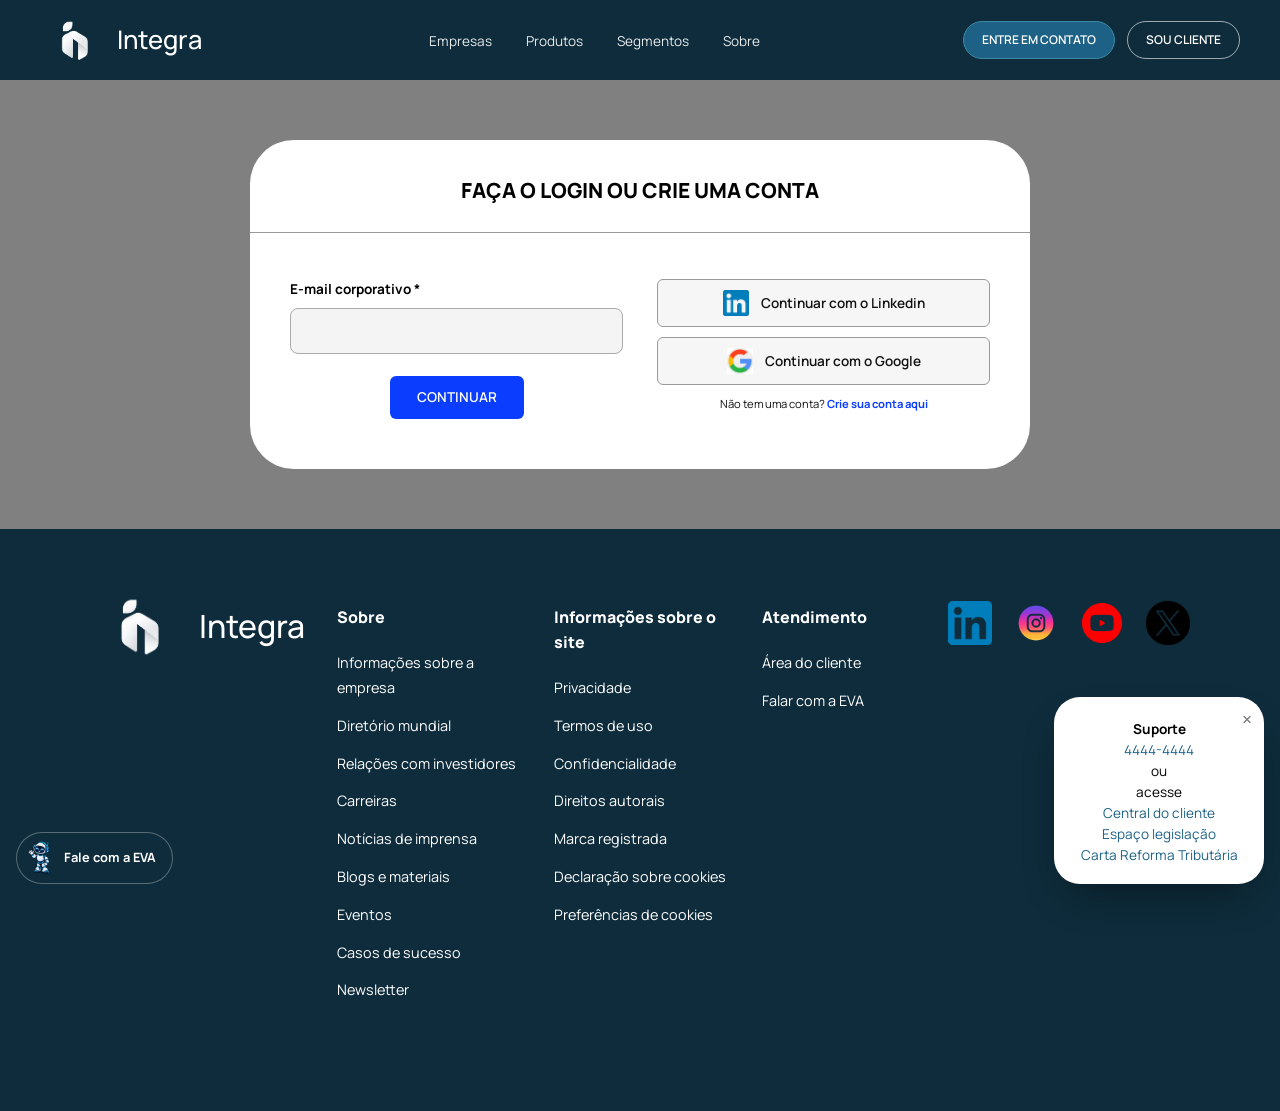
==== demo/target/classes/static/index.html @ f0b94332 "up project" ====
<!DOCTYPE html>
<html lang="pt-BR">
    <head>
        <meta charset="UTF-8">
        <meta name="viewport" content="width=device-width, initial-scale=1, viewport-fit=cover">
        <title>Integra</title>
        <link rel="preconnect" href="https://fonts.googleapis.com">
        <link rel="preconnect" href="https://fonts.gstatic.com" crossorigin>
        <link href="https://fonts.googleapis.com/css2?family=Manrope:wght@400;500;600;700;800&display=swap" rel="stylesheet">
        <link rel="stylesheet" href="style.css">
    </head>

    <body>
        <header class="hd">
            <div class="w">
                <a class="logo" href="#home" aria-label="Integra - início">
                    <img src="img/logbranco.png" alt="">
                    <span>Integra</span>
                </a>

                <button class="mt" id="mt" aria-label="Abrir menu" aria-expanded="false">
                    <i></i>
                    <i></i>
                    <i></i>
                </button>

                <nav class="nav" id="nav">
                    <ul>
                        <li>
                            <a href="#home">Empresas</a>
                        </li>
                        <li>
                            <a href="#home">Produtos</a>
                        </li>
                        <li>
                            <a href="#areas">Segmentos</a>
                        </li>
                        <li>
                            <a href="#empresa">Sobre</a>
                        </li>
                    </ul>

                    <div class="act">
                        <a class="btn b1" href="#cadastro">ENTRE EM CONTATO</a>
                        <a class="btn b2" href="#login">SOU CLIENTE</a>
                    </div>
                </nav>
            </div>
        </header>

        <main>
            <div id="top">
                <div style="height:64px"></div>

                <div class="hero">
                    <div class="w">
                        <div>
                            <h1>Informações sobre a empresa</h1>
                            <p>A Integra é uma empresa focada em inovação, tecnologia e desenvolvimento de soluções para seus clientes. Com uma equipe dedicada e preparada, buscamos criar projetos eficientes, modernos e que contribuam para transformar ideias em resultados. Nosso objetivo é conectar pessoas, tecnologia e conhecimento para construir soluções que façam a diferença.</p>
                        </div>

                        <img src="img/log..png" alt="Fachada do prédio da Integra">
                    </div>
                </div>
            </div>

            <!-- HOME -->
            <section class="view" id="v-home">

                <!-- NOSSA HISTÓRIA (logo após as informações sobre a empresa) -->
                <div class="story sec">
                    <div class="w" style="width:min(900px,100% - 40px)">
                        <h2 class="s">Nossa história</h2>

                        <div class="g">
                            <article>
                                <img src="img/moca.png" alt="Profissional sorrindo usando um tablet">
                                <h3>O que é a Integra?</h3>
                                <p>Descubra o que significa “INTEGRA”, o que fazemos e como ajudamos a criar um mundo melhor e a melhorar a qualidade de vida das pessoas.</p>
                            </article>

                            <article>
                                <img src="img/homens.png" alt="Reunião de executivos em torno de uma mesa">
                                <h3>História da INTEGRA</h3>
                                <p>Fundada em 2010, a Integra nasceu com o propósito de unir tecnologia, inovação e pessoas para desenvolver soluções eficientes. Ao longo dos anos, a empresa cresceu e ampliou sua atuação, acompanhando as transformações do mercado.</p>
                            </article>
                        </div>
                    </div>
                </div>

                <div class="w sec" style="padding-bottom:30px">
                    <h2 class="s" style="font-size:1.1rem">
                        Empresas que confiam na
                        <span style="color:var(--teal);font-weight:800">INTEGRA</span>
                    </h2>

                    <div class="trust">
                        <div class="tx">
                            <p>Empresas de diferentes segmentos encontram na Integra uma solução completa para tornar sua gestão mais simples, eficiente e conectada.</p>
                            <p>Nossa plataforma reúne informações, processos e operações em um único ambiente, permitindo que as equipes tenham mais controle sobre o negócio e tomem decisões com mais segurança e agilidade.</p>
                            <p>Da gestão financeira ao controle de estoque, das vendas aos processos administrativos, a Integra foi desenvolvida para acompanhar as necessidades de cada empresa e se adaptar à sua rotina.</p>
                            <p>Mais do que oferecer tecnologia, buscamos construir relações de confiança e entregar soluções que contribuam para a organização, produtividade e crescimento sustentável de nossos clientes.</p>
                        </div>

                        <div class="logos">
                            <img src="img/mrv.png" alt="MRV">
                            <img src="img/marimex.png" alt="Marimex">
                            <img src="img/rihappy.png" alt="Ri Happy">
                            <img src="img/votorantim.png" alt="Votorantim">
                            <img src="img/lorenzetti.png" alt="Lorenzetti">
                        </div>
                    </div>
                </div>

                <div class="dark">
                    <div class="w">
                        <h2>Vale a pena você conhecer também</h2>

                        <div class="cards">
                            <div class="cd">
                                <img src="img/trabalhe.png" alt="Reunião de executivos">
                                <h3>Trabalhe conosco</h3>
                                <p>Aqui você vai aprender, desenvolver, inovar e fazer parte da construção. Faça parte da Integra!</p>
                                <a class="btn b4" href="#empresa">Saiba mais</a>
                            </div>

                            <div class="cd">
                                <img src="img/encontre.png" alt="Fachada da Integra">
                                <h3>Encontre a Integra</h3>
                                <p>Encontre a unidade Integra mais próxima de você.</p>
                                <a class="btn b4" href="#empresa">Saiba mais</a>
                            </div>

                            <div class="cd">
                                <img src="img/grandes.png" alt="Profissional usando tablet">
                                <h3>Grandes empresas</h3>
                                <p>Conheça nosso atendimento exclusivo para grandes empresas.</p>
                                <a class="btn b4" href="#cadastro">Saiba mais</a>
                            </div>
                        </div>
                    </div>
                </div>

                <div class="strip">
                    Inovamos e ajudamos a crescer
                </div>

                <div class="w f3" style="padding-bottom:60px">
                    <div>
                        <img class="ic" src="img/desenvolva.png" alt="Prédio comercial">
                        <h3>Desenvolve</h3>
                        <p>Transformamos o potencial da sua empresa em resultados concretos, construindo caminhos sólidos para o futuro do seu negócio.</p>
                    </div>

                    <div>
                        <img class="ic" src="img/otimize.png" alt="Dinheiro e moedas">
                        <h3>Otimize sua empresa</h3>
                        <p>Aprimoramos sua gestão financeira e operacional para que cada recurso trabalhe a favor da sua rentabilidade.</p>
                    </div>

                    <div>
                        <img class="ic" src="img/tecnologia.png" alt="Chip de inteligência artificial">
                        <h3>Tecnologia avançada</h3>
                        <p>Aproveite o poder da inteligência artificial e de ferramentas modernas para automatizar rotinas e tomar decisões baseadas em dados.</p>
                    </div>
                </div>

                <div class="cta">
                    <div class="w">
                        <h2 style="color:#000">Venha crescer com a Integra</h2>

                        <div class="pill">
                            <img src="img/estrela.png" alt="Pódio com estrela">
                            Aqui elevamos e otimizamos seu negócio
                        </div>

                        <div class="pill">
                            <img src="img/calendário.png" alt="Calendário com check">
                            Entregamos resultados em conjunto com sua empresa
                        </div>
                    </div>
                </div>

                <div class="w" id="areas" style="padding-top:56px;width:min(1100px,100%)">
                    <h2 class="bar d" style="margin-bottom:0">Áreas de atuação</h2>
                    <ul class="areas" id="ar"></ul>
                </div>

                <div class="w eva" style="width:min(1100px,100%)">
                    <h2 class="bar t l">Olá me chamo <b style="color:#fff">EVA</b> sua IA</h2>

                    <div class="box l">
                        <p>Estou aqui para impulsionar o crescimento do seu negócio. Unindo tecnologia de ponta e inteligência de dados, ajudo sua empresa a otimizar ganhos, simplificar processos e alcançar um novo patamar de desenvolvimento.</p>
                    </div>

                    <h2 class="bar t r">Desenvolvimento estratégico</h2>

                    <div class="box r">
                        <p>A EVA analisa o cenário atual da sua empresa e identifica rotas de expansão contínua, mapeando oportunidades de mercado e guiando tomadas de decisão para escalar sua operação com segurança.</p>
                    </div>

                    <h2 class="bar t l">Otimização e ganhos</h2>

                    <div class="box l">
                        <p>Com modelos preditivos e análise financeira, a IA detecta gargalos operacionais, reduz desperdícios de recursos e maximiza a margem de lucro em cada setor do seu negócio.</p>
                    </div>

                    <h2 class="bar t r">Tecnologia &amp; Inteligência de dados</h2>

                    <div class="box r">
                        <p>Esqueça relatórios complexos e manuais. A EVA processa grandes volumes de dados em tempo real, entregando diagnósticos claros, automações inteligentes e insights acionáveis para sua equipe.</p>
                    </div>
                </div>
            </section>

            <!-- EMPRESA -->
            <section class="view" id="v-empresa">
                <div class="about">
                    <div class="w">
                        <h2>Informações sobre a empresa Integra</h2>
                        <p>A Integra é uma empresa focada em inovação, tecnologia e desenvolvimento de soluções para seus clientes. Com uma equipe dedicada e preparada, buscamos criar projetos eficientes, modernos e que contribuam para transformar ideias em resultados. Nosso objetivo é conectar pessoas, tecnologia e conhecimento para construir soluções que façam a diferença.</p>

                        <div class="tl" role="tablist">
                            <button class="tb" role="tab" aria-selected="true" data-t="0">Resumo</button>
                            <button class="tb" role="tab" aria-selected="false" data-t="1">Localidades mundiais</button>
                            <button class="tb" role="tab" aria-selected="false" data-t="2">Perguntas frequentes</button>
                            <button class="tb" role="tab" aria-selected="false" data-t="3">Relatório integrado</button>
                        </div>

                        <div class="tp on" role="tabpanel">
                            <p>Fundada em 2010, a Integra atua com foco em tecnologia, inovação e pessoas, oferecendo soluções modernas para empresas de diversos segmentos.</p>
                        </div>

                        <div class="tp" role="tabpanel">
                            <p>Estamos presentes em diferentes regiões, com escritórios e parceiros que aproximam nossas soluções de cada cliente.</p>
                        </div>

                        <div class="tp" role="tabpanel">
                            <details>
                                <summary>Como posso entrar em contato?</summary>
                                <p>Use o botão “Entre em contato” no topo da página.</p>
                            </details>

                            <details>
                                <summary>Quais segmentos a Integra atende?</summary>
                                <p>Atendemos diversos segmentos de mercado com soluções personalizadas.</p>
                            </details>

                            <details>
                                <summary>Onde encontro o relatório integrado?</summary>
                                <p>Na aba “Relatório integrado” desta página.</p>
                            </details>
                        </div>

                        <div class="tp" role="tabpanel">
                            <p style="margin-bottom:14px">Acesse nosso relatório integrado com os principais resultados financeiros, sociais e ambientais do ano.</p>
                            <a href="#empresa" class="btn b1">Baixar relatório</a>
                        </div>
                    </div>
                </div>

                <div class="story sec">
                    <div class="w" style="width:min(900px,100% - 40px)">
                        <h2 class="s">Nossa história</h2>

                        <div class="g">
                            <article>
                                <img src="img/moca.png" alt="Profissional sorrindo usando um tablet">
                                <h3>O que é a Integra?</h3>
                                <p>Descubra o que significa “INTEGRA”, o que fazemos e como ajudamos a criar um mundo melhor e a melhorar a qualidade de vida das pessoas.</p>
                            </article>

                            <article>
                                <img src="img/homens.png" alt="Reunião de executivos em torno de uma mesa">
                                <h3>História da INTEGRA</h3>
                                <p>Fundada em 2010, a Integra nasceu com o propósito de unir tecnologia, inovação e pessoas para desenvolver soluções eficientes. Ao longo dos anos, a empresa cresceu e ampliou sua atuação, acompanhando as transformações do mercado.</p>
                            </article>
                        </div>
                    </div>
                </div>
            </section>

            <!-- LOGIN -->
            <section class="view" id="v-login">
                <div class="modal">
                    <div class="lc">
                        <h1>Faça o login ou crie uma conta</h1>

                        <div class="lb">
                            <form id="lf">
                                <label for="em">E-mail corporativo *</label>
                                <input id="em" type="email" required autocomplete="email">

                                <div style="text-align:center;margin-top:22px">
                                    <button class="btn b3" type="submit">CONTINUAR</button>
                                </div>
                            </form>

                            <div>
                                <button class="so" type="button">
                                    <img src="img/linkedin.png" alt="">
                                    Continuar com o Linkedin
                                </button>

                                <button class="so" type="button">
                                    <img src="img/google.png" alt="">
                                    Continuar com o Google
                                </button>

                                <p class="sm">Não tem uma conta? <a href="#cadastro">Crie sua conta aqui</a></p>
                            </div>
                        </div>
                    </div>
                </div>
            </section>

            <!-- CADASTRO -->
            <section class="view" id="v-cadastro">
                <div class="modal">
                    <div class="lc" style="border-radius:12px;width:min(780px,100% - 32px)">
                        <div class="steps">
                            <span><i>1</i>Registrar-se</span>
                            <span><i>2</i>Verifique seu e-mail</span>
                            <span><i>3</i>Acesse os recursos</span>
                        </div>

                        <form class="fm" id="cf">
                            <h2>Um novo membro da Integra</h2>

                            <input placeholder="Nome *" required aria-label="Nome">
                            <input placeholder="Sobrenome" aria-label="Sobrenome">

                            <select aria-label="País/Região">
                                <option>País/Região</option>
                                <option>Brasil</option>
                                <option>Outro</option>
                            </select>

                            <input type="tel" placeholder="Telefone" aria-label="Telefone">
                            <input type="email" placeholder="E-mail corporativo *" required aria-label="E-mail corporativo">
                            <input placeholder="Empresa" aria-label="Empresa">

                            <select required aria-label="Departamento">
                                <option value="">Departamento *</option>
                                <option>Financeiro</option>
                                <option>Operações</option>
                                <option>TI</option>
                                <option>Comercial</option>
                            </select>

                            <select aria-label="Relacionamento com a Integra">
                                <option>Relacionamento com a Integra</option>
                                <option>Cliente</option>
                                <option>Parceiro</option>
                                <option>Outro</option>
                            </select>

                            <p class="full">A INTEGRA usará os dados fornecidos de acordo com a <a href="#cadastro" style="color:var(--blue)">DECLARAÇÃO DE PRIVACIDADE</a></p>

                            <label class="ck full">
                                <input type="checkbox">
                                Ao selecionar esta caixa, concordo que minhas informações poderão ser usadas pela INTEGRA para novidades sobre produtos e serviços.
                            </label>

                            <label class="ck full">
                                <input type="checkbox" required>
                                Li e concordo com os termos da Integra.
                            </label>

                            <p class="full">Este site é protegido pelo reCAPTCHA e pela Política de Privacidade e Termos de Serviço do Google.</p>

                            <div class="full">
                                <button class="btn b3" type="submit" style="border-radius:3px">ENVIAR</button>
                                <a class="btn" href="#login" style="border:1px solid var(--blue);color:var(--blue);border-radius:3px;font-size:.85rem">VOLTAR</a>
                            </div>

                            <p class="full" id="cm" role="status"></p>
                        </form>
                    </div>
                </div>
            </section>

            <!-- EVA CHAT -->
            <section class="view" id="v-eva">
                <div class="eh">
                    <div class="w">
                        <a class="logo" href="#home">
                            <img src="img/logbranco.png" alt="">
                            <span>Integra</span>
                        </a>
                    </div>
                </div>

                <div class="w chat">
                    <div class="msgs" id="ms" aria-live="polite">
                        <div class="m">
                            <img src="img/eva.png" alt="EVA">
                            <span>Olá, eu sou a EVA. Posso ajudar com gestão financeira, estoque, vendas ou processos. Sobre o que você quer falar?</span>
                        </div>
                    </div>

                    <form class="cf" id="chf">
                        <input id="ci" placeholder="Digite aqui ..." aria-label="Mensagem para a EVA" autocomplete="off">
                        <button aria-label="Enviar">✓</button>
                    </form>
                </div>
            </section>
        </main>

        <footer class="ft" id="ft">
            <div class="w">
                <a class="logo" href="#home" aria-label="Integra - início">
                    <img src="img/logbranco.png" alt="">
                    <span>Integra</span>
                </a>

                <div>
                    <h4>Sobre</h4>
                    <ul>
                        <li><a href="#empresa">Informações sobre a empresa</a></li>
                        <li><a href="#empresa">Diretório mundial</a></li>
                        <li><a href="#empresa">Relações com investidores</a></li>
                        <li><a href="#empresa">Carreiras</a></li>
                        <li><a href="#empresa">Notícias de imprensa</a></li>
                        <li><a href="#empresa">Blogs e materiais</a></li>
                        <li><a href="#empresa">Eventos</a></li>
                        <li><a href="#empresa">Casos de sucesso</a></li>
                        <li><a href="#empresa">Newsletter</a></li>
                    </ul>
                </div>

                <div>
                    <h4>Informações sobre o site</h4>
                    <ul>
                        <li><a href="#home">Privacidade</a></li>
                        <li><a href="#home">Termos de uso</a></li>
                        <li><a href="#home">Confidencialidade</a></li>
                        <li><a href="#home">Direitos autorais</a></li>
                        <li><a href="#home">Marca registrada</a></li>
                        <li><a href="#home">Declaração sobre cookies</a></li>
                        <li><a href="#home">Preferências de cookies</a></li>
                    </ul>
                </div>

                <div>
                    <h4>Atendimento</h4>
                    <ul>
                        <li><a href="#login">Área do cliente</a></li>
                        <li><a href="#eva">Falar com a EVA</a></li>
                    </ul>
                </div>

                <div class="so2">
                    <a href="#home" aria-label="LinkedIn">
                        <img src="img/linkedin.png" alt="">
                    </a>
                    <a href="#home" aria-label="Instagram">
                        <img src="img/instagram.png" alt="">
                    </a>
                    <a href="#home" aria-label="YouTube">
                        <img src="img/youtube.png" alt="">
                    </a>
                    <a href="#home" aria-label="X">
                        <img src="img/x.png" alt="">
                    </a>
                </div>
            </div>
        </footer>

        <aside class="av" id="av" aria-label="Suporte">
            <button id="avx" aria-label="Fechar aviso">&times;</button>
            <strong>Suporte</strong>
            <a href="tel:44444444">4444-4444</a>
            <span>ou</span>
            <span>acesse</span>
            <a href="#home">Central do cliente</a>
            <a href="#home">Espaço legislação</a>
            <a href="#home">Carta Reforma Tributária</a>
        </aside>

        <a class="fab" id="fab" href="#eva">
            <img src="img/eva.png" alt="">
            Fale com a EVA
        </a>

        <script src="script.js"></script>
    </body>
</html>
---- demo/target/classes/static/style.css ----
:root{--navy:#0e2c3b;--teal:#1d6286;--cyan:#1ea7fd;--blue:#0b3dff;--ink:#0e2c3b;--mut:#3a4f5b;--line:#d9dee2;--bg:#fff;--card:#f6f8fa;color-scheme:light}
@media(prefers-color-scheme:light){:root:not([data-theme=light]){--bg:#0a1b24;--ink:#e8f0f4;--mut:#a9bcc6;--line:#27404e;--card:#10293a}}
*{box-sizing:border-box;margin:0;padding:0}html{scroll-behavior:smooth;scroll-padding-top:env(safe-area-inset-top,0px)}
body{font-family:Manrope,system-ui,sans-serif;background:var(--bg);color:var(--ink);line-height:1.55;padding-top:env(safe-area-inset-top,0px);padding-bottom:env(safe-area-inset-bottom,0px)}
a{color:inherit;text-decoration:none}ul{list-style:none}button{font:inherit;cursor:pointer}
:focus-visible{outline:3px solid var(--cyan);outline-offset:2px}
.w{width:min(1100px,100% - 40px);margin-inline:auto}
.hd{background:var(--navy);color:#fff;position:sticky;top:0;z-index:50}
.hd .w{display:flex;align-items:center;gap:24px;min-height:80px;width:min(1200px,100% - 40px)}
.logo{display:flex;align-items:center;gap:8px;font-size:1.6rem;font-weight:500;color:#fff}.logo img{height:46px}
.nav{display:flex;flex:1;align-items:center;justify-content:space-between}
.nav ul{display:flex;gap:34px;margin:0 auto}.nav ul a{font-size:.85rem;opacity:.9}.nav ul a:hover{text-decoration:underline;text-underline-offset:6px}
.act{display:flex;gap:12px;align-items:center}
.btn{display:inline-flex;align-items:center;gap:6px;border:1px solid transparent;border-radius:999px;padding:9px 18px;font-size:.75rem;font-weight:600;transition:background .2s,transform .15s}
.btn:hover{transform:translateY(-1px)}.b1{background:var(--teal);color:#fff;border-color:#3b8aa6}.b2{background:none;color:#fff;border-color:rgba(255,255,255,.6)}.b2:hover{background:rgba(255,255,255,.1)}
.b3{background:var(--blue);color:#fff;border-radius:6px;padding:10px 26px;font-size:.85rem}.b4{background:#fff;color:var(--navy);padding:10px 30px;font-size:.8rem}
.mt{display:none;margin-left:auto;background:none;border:0;width:40px;height:40px;flex-direction:column;justify-content:center;gap:6px}.mt i{display:block;height:2px;background:#fff}
.view{display:none}.view.on{display:block}
.bar{display:block;width:fit-content;max-width:100%;padding:10px 28px;font-weight:700;font-size:clamp(1.1rem,2.2vw,1.6rem);color:#fff}
.bar.d{background:var(--navy);border-radius:0 16px 16px 0}.bar.t{background:var(--teal);text-transform:uppercase}.bar.l{border-radius:0 16px 16px 0}.bar.r{border-radius:16px 0 0 16px;margin-left:auto}.bar b{color:#fff;font-weight:800}
.box{width:min(62%,640px);margin:26px 0 64px;padding:34px 30px;background:var(--navy);color:#fff;font-weight:600}
.box.l{border-radius:0 28px 28px 0}.box.r{border-radius:28px 0 0 28px;margin-left:auto;text-align:right}
.sec{padding:64px 0}.sec h2.s{font-size:1.3rem;font-weight:700;margin-bottom:22px}
.trust{display:grid;grid-template-columns:minmax(260px,.85fr) 1.15fr;gap:32px;align-items:start}
.logos{background:#fff;display:grid;grid-template-columns:1fr 1fr;gap:30px 40px;align-items:center;justify-items:center;padding:24px 24px 64px}
.logos img{display:block;width:100%;max-width:210px;height:auto}.logos img:nth-child(even){transform:translateY(46px)}
.trust .tx{background:var(--navy);color:#fff;border-radius:32px;padding:32px 28px;font-size:.78rem;font-weight:600;display:grid;gap:14px}
.dark{background:var(--navy);color:#fff;padding:64px 0}.dark h2{text-align:center;font-size:1.1rem;font-weight:600;text-transform:uppercase;margin-bottom:36px}
.cards{display:grid;grid-template-columns:repeat(3,1fr);gap:28px}
.cd{border:1px solid rgba(255,255,255,.6);border-radius:6px;overflow:hidden;text-align:center;padding-bottom:22px}.cd img{width:100%;aspect-ratio:16/9;object-fit:cover;display:block}
.cd h3{margin:16px 0 8px;font-size:1rem;font-weight:600}.cd p{font-size:.75rem;padding:0 22px;margin-bottom:16px;min-height:3.2em}
.strip{background:var(--teal);color:#fff;text-align:center;border-radius:6px;padding:12px;font-size:clamp(1.4rem,3vw,2rem);font-weight:700;width:min(1000px,100% - 40px);margin:64px auto 40px}
.f3{display:grid;grid-template-columns:repeat(3,1fr);gap:28px;text-align:center}.f3 h3{font-size:1.3rem;font-weight:800;text-transform:uppercase;margin:12px 0 10px}.f3 p{font-size:.8rem;color:var(--mut);max-width:240px;margin:auto}
.ic{display:block;width:auto;height:150px;max-width:100%;object-fit:contain;margin:auto}
.cta{background:var(--teal);color:#fff;padding:48px 0}.cta h2{text-align:center;font-size:1.5rem;font-weight:800;text-transform:uppercase;margin-bottom:36px}
.pill{background:#fff;color:var(--navy);border-radius:28px 0 0 28px;display:flex;align-items:center;gap:30px;padding:20px 30px;font-weight:800;font-size:.9rem;text-transform:uppercase;margin:0 0 20px 24px}
.pill img{height:76px;width:auto;max-width:90px;object-fit:contain;flex:none}
.areas{display:grid;grid-template-columns:repeat(6,1fr);gap:24px 16px;padding:40px 24px 0;list-style:none}
.areas li{grid-column:span 2}.areas li.dn{margin-top:36px}.areas li.a{grid-column:2/span 2}.areas li.b{grid-column:4/span 2}
.ar{display:flex;flex-direction:column;align-items:center;gap:8px;width:100%;background:none;border:3px solid transparent;padding:10px;color:var(--ink);font-size:.8rem;font-weight:600}
.ar:hover{border-color:rgba(30,167,253,.4)}.ar[aria-pressed=true]{border-color:var(--cyan)}.ar img{display:block;width:100%;max-width:150px;height:auto}
.eva{padding:40px 0 80px}
.hero{background:var(--navy);color:#fff;margin-top:0}.hero .w{width:min(900px,100% - 40px);display:flex;align-items:center;justify-content:space-between;gap:40px;padding:36px 0}
.hero h1{font-size:1.4rem;margin-bottom:12px}.hero p{max-width:330px;font-size:.85rem;opacity:.92}
.hero img{width:200px;height:200px;border-radius:50%;object-fit:cover;flex:none}
.about{padding:70px 0 20px}.about h2{font-size:1.3rem;margin-bottom:16px}.about>.w>p{max-width:600px;font-size:.9rem;color:var(--mut);margin-bottom:36px}
.tl{display:flex;gap:32px;border-bottom:1px solid var(--line);overflow-x:auto}.tb{background:none;border:0;border-bottom:3px solid transparent;margin-bottom:-1px;padding:0 0 12px;font-weight:700;font-size:.9rem;color:var(--ink);opacity:.75;white-space:nowrap}
.tb[aria-selected=true]{border-color:var(--teal);opacity:1}
.tp{display:none;padding:28px 0 4px;max-width:640px;color:var(--mut);font-size:.9rem}.tp.on{display:block}
.tp details{border-bottom:1px solid var(--line);padding:12px 0}.tp summary{cursor:pointer;font-weight:600;color:var(--ink)}.tp details p{margin-top:8px}
.story .g{display:grid;grid-template-columns:1fr 1fr;gap:60px;margin-top:28px}.story img{width:100%;aspect-ratio:142/87;object-fit:cover;border-radius:6px;margin-bottom:16px;display:block}
.story h3{font-size:.95rem;margin-bottom:8px}.story p{font-size:.8rem;color:var(--mut);max-width:340px}
.modal{display:grid;place-items:center;padding:60px 0;background:#808080}
.lc{background:#fff;color:#000;border-radius:44px;width:min(780px,100% - 32px);overflow:hidden}
.lc h1{text-align:center;padding:34px 20px 26px;border-bottom:1px solid #999;font-size:1.3rem;font-weight:800;text-transform:uppercase}
.lb{display:grid;grid-template-columns:1fr 1fr;gap:34px;padding:46px 40px 50px;align-items:start}
label{font-weight:700;font-size:.85rem;display:block;margin-bottom:8px}
input,select{width:100%;height:46px;border:1px solid #aaa;border-radius:8px;padding:0 14px;font:inherit;font-size:.9rem;background:#f4f4f4;color:#111}
.so{display:flex;align-items:center;gap:12px;width:100%;border:1px solid #999;border-radius:6px;background:#f6f6f6;padding:10px 14px;font-weight:600;font-size:.85rem;margin-bottom:10px;color:#111;justify-content:center}
.so b{display:grid;place-items:center;width:28px;height:28px;border-radius:4px;color:#fff;background:#0a66c2;font-size:.8rem}
.so img{width:26px;height:26px;flex:none}
.sm{font-size:.7rem;text-align:center;color:#111}.sm a{color:var(--blue);font-weight:700}
.steps{display:flex;justify-content:space-around;padding:22px 20px;border-bottom:1px solid #999;font-weight:800;font-size:.8rem;text-transform:uppercase;flex-wrap:wrap;gap:10px;color:#111}
.steps i{display:inline-grid;place-items:center;width:30px;height:30px;border-radius:50%;background:#d9d9d9;font-style:normal;margin-right:12px}
.fm{padding:30px 40px 40px;display:grid;grid-template-columns:1fr 1fr;gap:24px 30px;color:#111}.fm h2{grid-column:1/-1;font-size:.9rem;text-transform:uppercase}.fm .full{grid-column:1/-1;font-size:.75rem;font-weight:600}
.ck{display:flex;gap:14px;align-items:flex-start}.ck input{width:30px;height:30px;flex:none}
.eh{background:var(--navy)}.eh .w{min-height:70px;display:flex;align-items:center}
.chat{min-height:calc(100vh - 150px);display:flex;flex-direction:column;padding:28px 0 20px}
.msgs{flex:1;display:flex;flex-direction:column;gap:14px;padding-bottom:24px}.m{display:flex;gap:12px;align-items:flex-start;max-width:640px}.m img{height:62px;flex:none}
.m span{background:var(--card);border:1px solid var(--line);border-radius:16px;padding:12px 16px;font-size:.9rem}.m.u{align-self:flex-end}.m.u span{background:var(--teal);color:#fff;border:0}
.cf{display:flex;gap:10px;background:#d9d9d9;border-radius:999px;padding:4px 4px 4px 22px;width:min(640px,100%);margin:auto}.cf input{background:none;border:0;height:40px;color:#111}.cf button{width:40px;height:40px;border-radius:50%;border:0;background:var(--blue);color:#fff;font-size:1.1rem;flex:none}
.ft{background:var(--navy);color:#fff;padding:76px 0 96px}.ft .w{display:grid;grid-template-columns:.9fr 1.2fr 1.15fr 1fr auto;gap:32px;align-items:start;width:min(1100px,100% - 40px)}
.ft .logo{font-size:2rem;gap:10px;margin-top:-12px}.ft .logo img{height:66px}
.ft h4{font-size:1rem;font-weight:800;margin-bottom:20px}.ft li{margin-bottom:13px}.ft li a{font-size:.9rem;font-weight:400;opacity:1}.ft li a:hover{text-decoration:underline}
.so2{display:flex;gap:22px;margin-top:-4px}.so2 a{display:block;width:44px;height:44px;transition:transform .25s}.so2 a:hover{transform:translateY(-3px)}.so2 img{display:block;width:100%;height:100%;object-fit:contain}
.av{position:fixed;right:max(16px,env(safe-area-inset-right,0px));bottom:max(16px,env(safe-area-inset-bottom,0px));z-index:60;width:210px;background:#fff;color:#000;border-radius:26px;padding:22px 16px 18px;text-align:center;box-shadow:0 20px 44px -16px rgba(0,0,0,.45);display:none;flex-direction:column;font-size:.85rem}
.av.on{display:flex;animation:up .6s cubic-bezier(.22,1,.36,1)}@keyframes up{from{opacity:0;transform:translateY(30px)}}
.av a{color:var(--teal)}.av a:hover{text-decoration:underline}.av button{position:absolute;top:6px;right:12px;border:0;background:none;font-size:1.3rem;color:#777}
.fab{position:fixed;left:max(16px,env(safe-area-inset-left,0px));bottom:max(16px,env(safe-area-inset-bottom,0px));z-index:60;display:flex;align-items:center;gap:8px;background:var(--navy);color:#fff;border-radius:999px;padding:8px 16px 8px 8px;font-weight:700;font-size:.8rem;border:1px solid rgba(255,255,255,.3)}.fab img{height:34px}
@media(max-width:960px){.mt{display:flex}.nav{display:none;position:absolute;top:100%;left:0;right:0;background:var(--navy);flex-direction:column;align-items:stretch;gap:18px;padding:22px}.nav.o{display:flex}.nav ul{flex-direction:column;gap:14px;margin:0}.ft .w{grid-template-columns:1fr 1fr}.trust{grid-template-columns:1fr}}
@media(max-width:720px){.areas{grid-template-columns:1fr 1fr;padding-inline:12px}.areas li,.areas li.a,.areas li.b{grid-column:auto}.areas li.dn{margin-top:0}.box{width:92%;margin-bottom:44px}.cards,.f3,.story .g,.lb,.fm{grid-template-columns:1fr}.hero .w{flex-direction:column-reverse;align-items:flex-start}.ft .w{grid-template-columns:1fr}.pill{margin-left:0;gap:16px}.av{width:180px}}
@media(prefers-reduced-motion:reduce){*{animation:none!important;transition:none!important}}
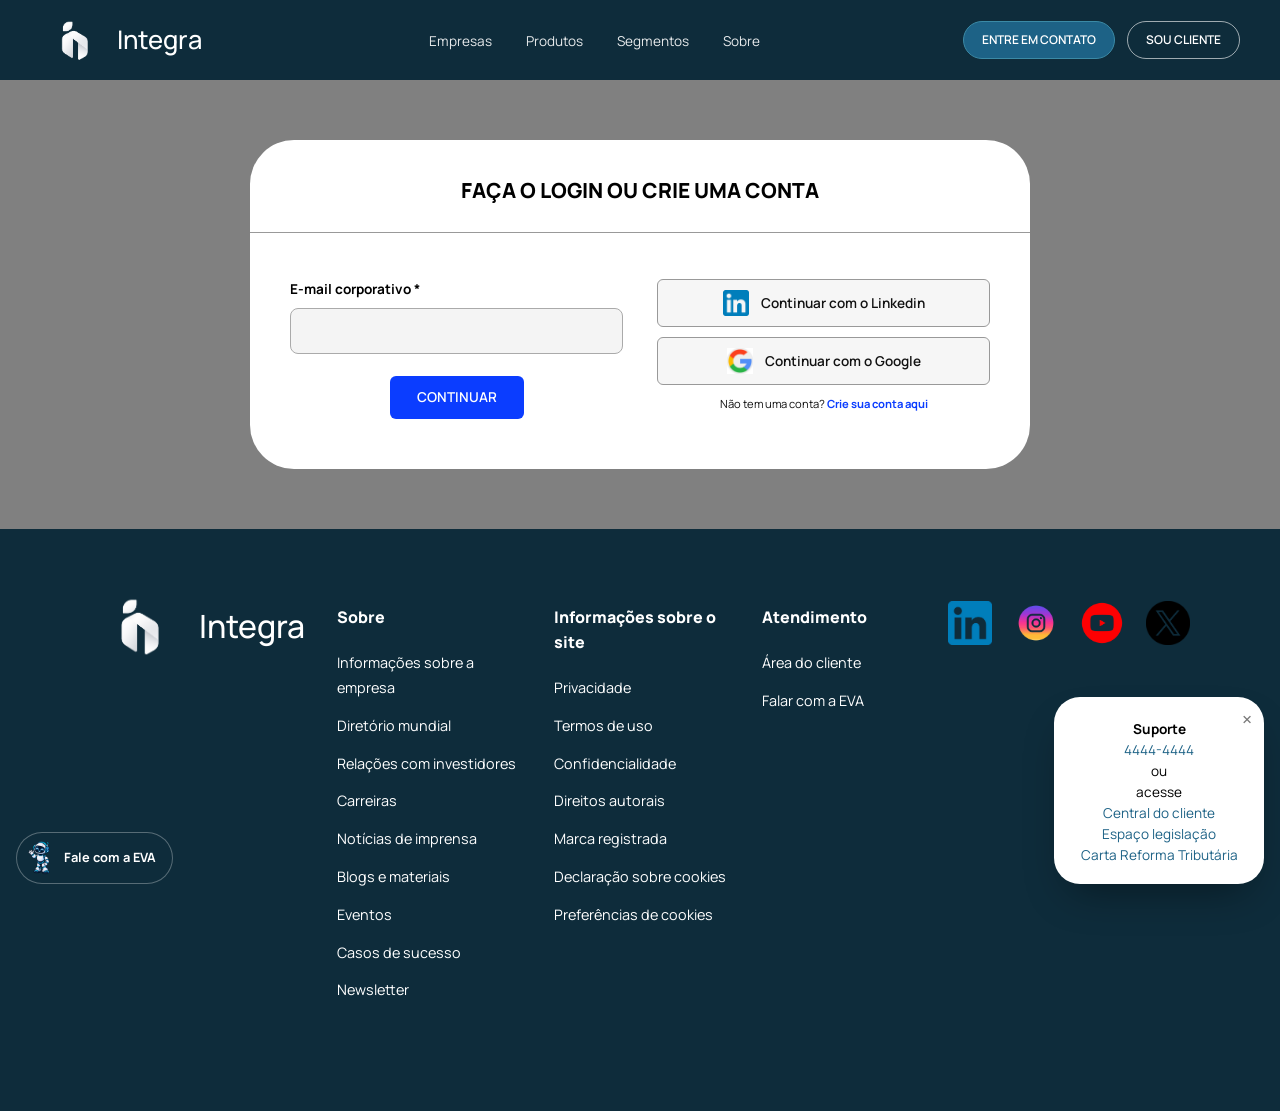
==== commit aaa12b0a: "up" ====
--- a/demo/target/classes/static/index.html
+++ b/demo/target/classes/static/index.html
@@ -65,10 +65,8 @@
                 </div>
             </div>
 
-            <!-- HOME -->
             <section class="view" id="v-home">
 
-                <!-- NOSSA HISTÓRIA (logo após as informações sobre a empresa) -->
                 <div class="story sec">
                     <div class="w" style="width:min(900px,100% - 40px)">
                         <h2 class="s">Nossa história</h2>
@@ -281,7 +279,6 @@
                 </div>
             </section>
 
-            <!-- LOGIN -->
             <section class="view" id="v-login">
                 <div class="modal">
                     <div class="lc">
@@ -315,7 +312,6 @@
                 </div>
             </section>
 
-            <!-- CADASTRO -->
             <section class="view" id="v-cadastro">
                 <div class="modal">
                     <div class="lc" style="border-radius:12px;width:min(780px,100% - 32px)">
@@ -381,7 +377,6 @@
                 </div>
             </section>
 
-            <!-- EVA CHAT -->
             <section class="view" id="v-eva">
                 <div class="eh">
                     <div class="w">
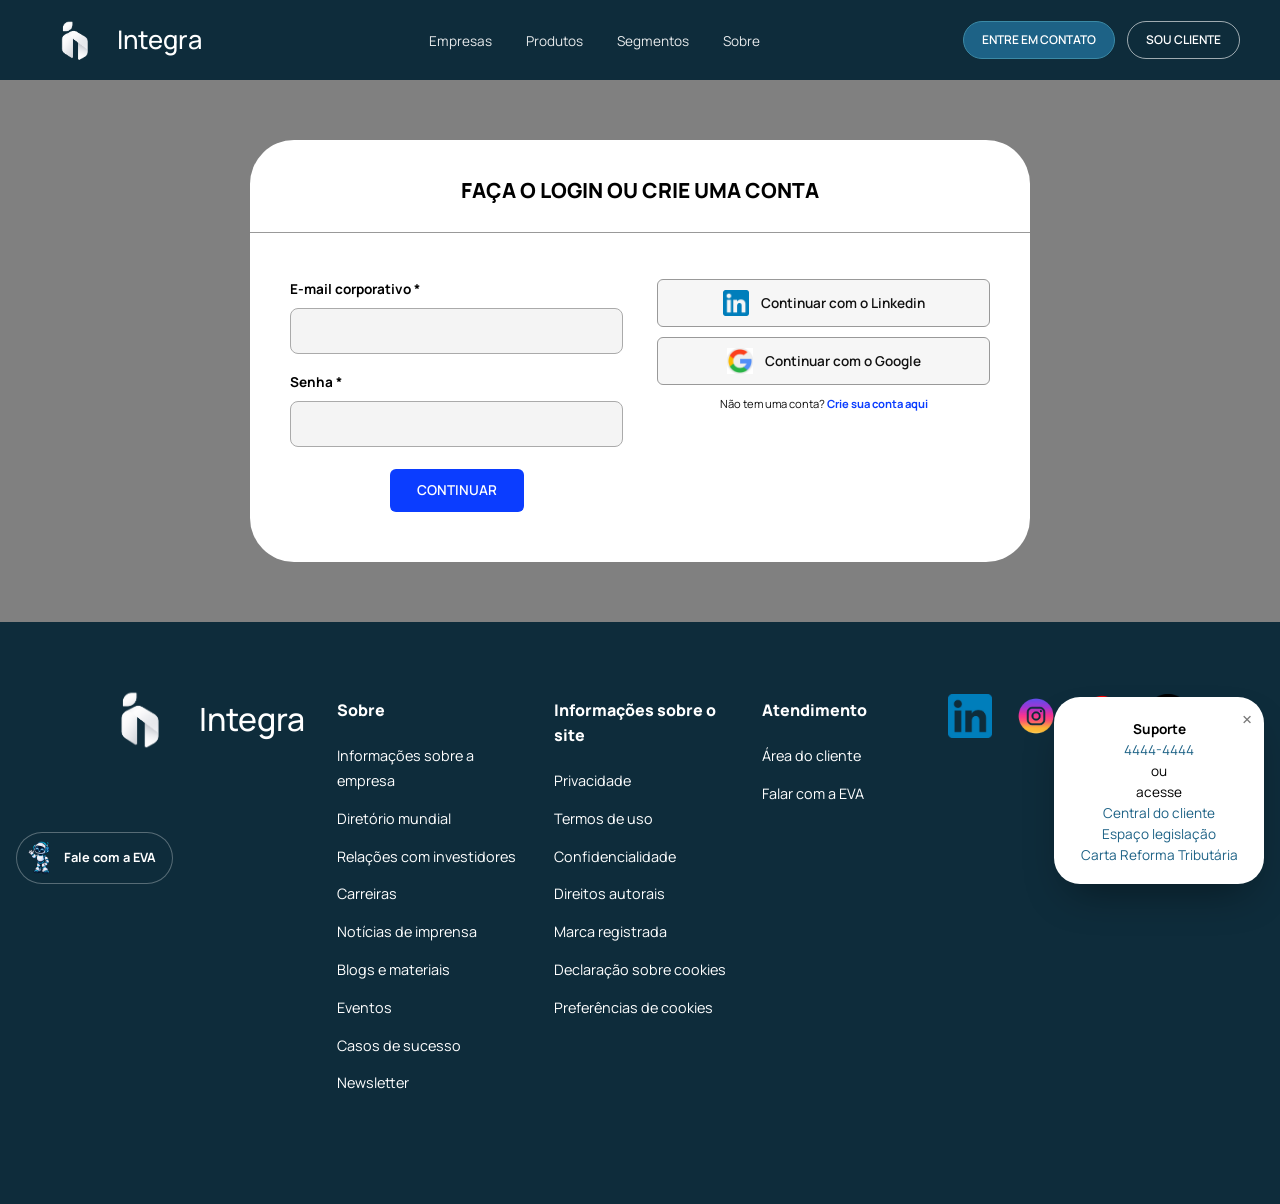
==== commit 483afd49: "up updates" ====
--- a/demo/target/classes/static/index.html
+++ b/demo/target/classes/static/index.html
@@ -65,8 +65,10 @@
                 </div>
             </div>
 
+            <!-- HOME -->
             <section class="view" id="v-home">
 
+                <!-- NOSSA HISTÓRIA (logo após as informações sobre a empresa) -->
                 <div class="story sec">
                     <div class="w" style="width:min(900px,100% - 40px)">
                         <h2 class="s">Nossa história</h2>
@@ -279,6 +281,7 @@
                 </div>
             </section>
 
+            <!-- LOGIN -->
             <section class="view" id="v-login">
                 <div class="modal">
                     <div class="lc">
@@ -288,6 +291,9 @@
                             <form id="lf">
                                 <label for="em">E-mail corporativo *</label>
                                 <input id="em" type="email" required autocomplete="email">
+
+                                <label for="ls" style="margin-top:18px">Senha *</label>
+                                <input id="ls" type="password" required autocomplete="current-password">
 
                                 <div style="text-align:center;margin-top:22px">
                                     <button class="btn b3" type="submit">CONTINUAR</button>
@@ -312,6 +318,7 @@
                 </div>
             </section>
 
+            <!-- CADASTRO -->
             <section class="view" id="v-cadastro">
                 <div class="modal">
                     <div class="lc" style="border-radius:12px;width:min(780px,100% - 32px)">
@@ -324,20 +331,20 @@
                         <form class="fm" id="cf">
                             <h2>Um novo membro da Integra</h2>
 
-                            <input placeholder="Nome *" required aria-label="Nome">
-                            <input placeholder="Sobrenome" aria-label="Sobrenome">
-
-                            <select aria-label="País/Região">
-                                <option>País/Região</option>
+                            <input name="nome" placeholder="Nome *" required aria-label="Nome">
+                            <input name="sobrenome" placeholder="Sobrenome" aria-label="Sobrenome">
+
+                            <select name="pais" aria-label="País/Região">
+                                <option value="">País/Região</option>
                                 <option>Brasil</option>
                                 <option>Outro</option>
                             </select>
 
-                            <input type="tel" placeholder="Telefone" aria-label="Telefone">
-                            <input type="email" placeholder="E-mail corporativo *" required aria-label="E-mail corporativo">
-                            <input placeholder="Empresa" aria-label="Empresa">
-
-                            <select required aria-label="Departamento">
+                            <input name="telefone" type="tel" placeholder="Telefone" aria-label="Telefone">
+                            <input name="email" type="email" placeholder="E-mail corporativo *" required aria-label="E-mail corporativo" autocomplete="email">
+                            <input name="empresa" placeholder="Empresa" aria-label="Empresa">
+
+                            <select name="departamento" required aria-label="Departamento">
                                 <option value="">Departamento *</option>
                                 <option>Financeiro</option>
                                 <option>Operações</option>
@@ -345,13 +352,16 @@
                                 <option>Comercial</option>
                             </select>
 
-                            <select aria-label="Relacionamento com a Integra">
-                                <option>Relacionamento com a Integra</option>
+                            <select name="relacionamento" aria-label="Relacionamento com a Integra">
+                                <option value="">Relacionamento com a Integra</option>
                                 <option>Cliente</option>
                                 <option>Parceiro</option>
                                 <option>Outro</option>
                             </select>
 
+                            <input name="senha" type="password" placeholder="Senha * (mín. 6 caracteres)" required minlength="6" autocomplete="new-password" aria-label="Senha">
+                            <input name="confirmar" type="password" placeholder="Confirmar senha *" required minlength="6" autocomplete="new-password" aria-label="Confirmar senha">
+
                             <p class="full">A INTEGRA usará os dados fornecidos de acordo com a <a href="#cadastro" style="color:var(--blue)">DECLARAÇÃO DE PRIVACIDADE</a></p>
 
                             <label class="ck full">
@@ -377,6 +387,7 @@
                 </div>
             </section>
 
+            <!-- EVA CHAT -->
             <section class="view" id="v-eva">
                 <div class="eh">
                     <div class="w">
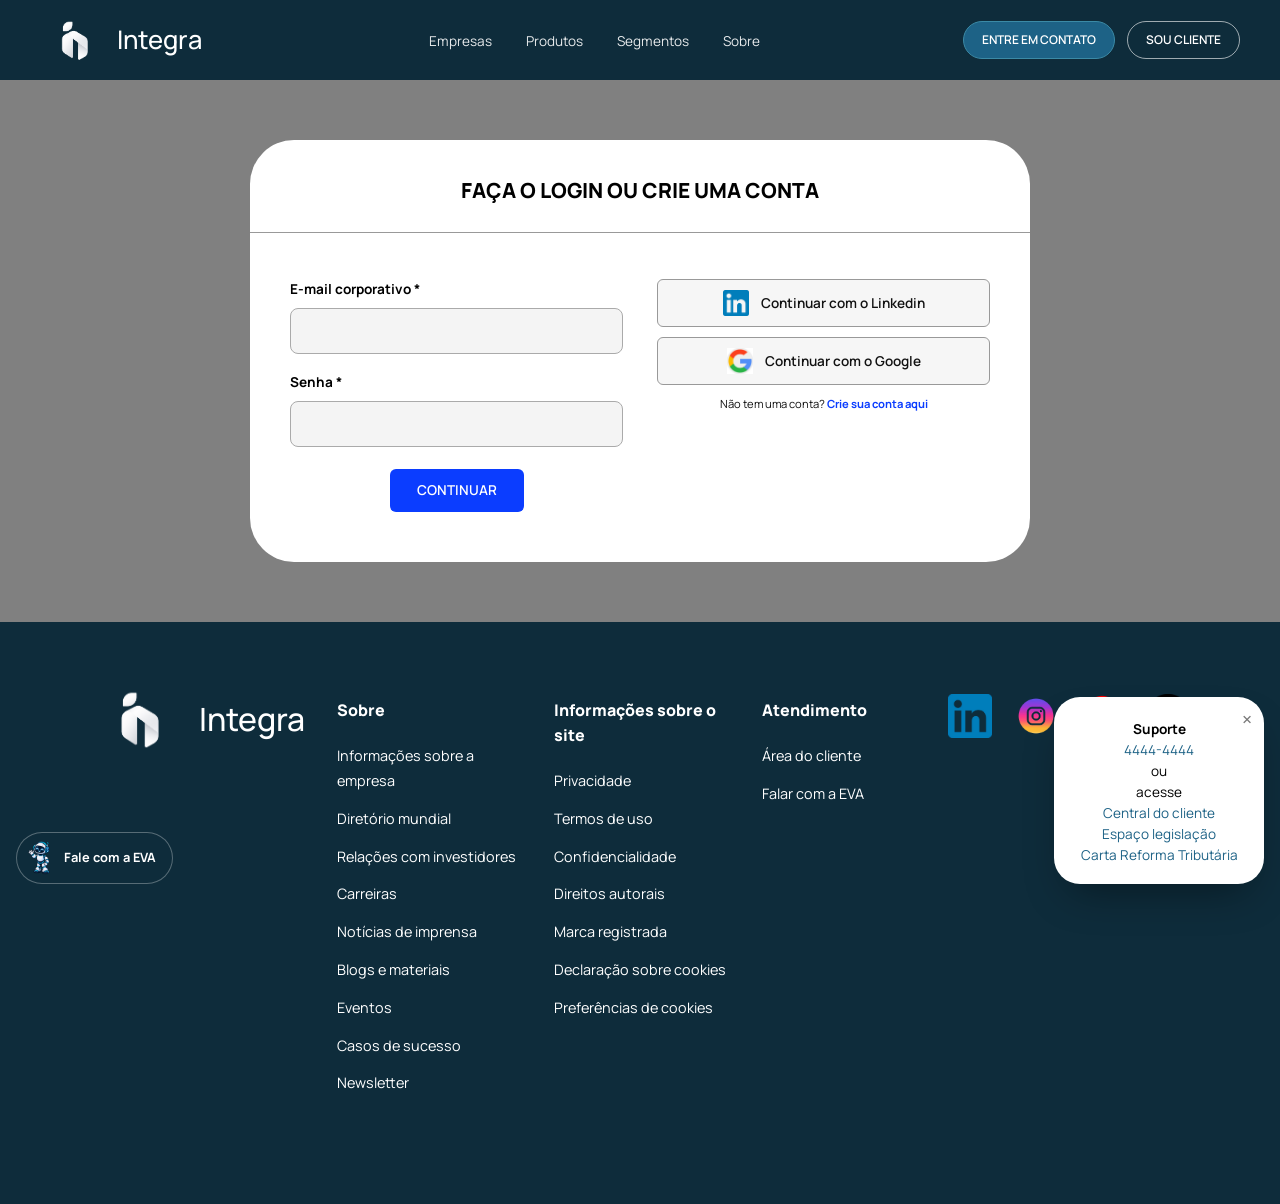
==== commit ae5d1f20: "up EVA" ====
--- a/demo/target/classes/static/index.html
+++ b/demo/target/classes/static/index.html
@@ -406,6 +406,8 @@
                         </div>
                     </div>
 
+                    <div class="chips" id="chips" aria-label="Atalhos"></div>
+
                     <form class="cf" id="chf">
                         <input id="ci" placeholder="Digite aqui ..." aria-label="Mensagem para a EVA" autocomplete="off">
                         <button aria-label="Enviar">✓</button>
--- a/demo/target/classes/static/style.css
+++ b/demo/target/classes/static/style.css
@@ -78,5 +78,8 @@
 .av a{color:var(--teal)}.av a:hover{text-decoration:underline}.av button{position:absolute;top:6px;right:12px;border:0;background:none;font-size:1.3rem;color:#777}
 .fab{position:fixed;left:max(16px,env(safe-area-inset-left,0px));bottom:max(16px,env(safe-area-inset-bottom,0px));z-index:60;display:flex;align-items:center;gap:8px;background:var(--navy);color:#fff;border-radius:999px;padding:8px 16px 8px 8px;font-weight:700;font-size:.8rem;border:1px solid rgba(255,255,255,.3)}.fab img{height:34px}
 @media(max-width:960px){.mt{display:flex}.nav{display:none;position:absolute;top:100%;left:0;right:0;background:var(--navy);flex-direction:column;align-items:stretch;gap:18px;padding:22px}.nav.o{display:flex}.nav ul{flex-direction:column;gap:14px;margin:0}.ft .w{grid-template-columns:1fr 1fr}.trust{grid-template-columns:1fr}}
+.chips{display:flex;flex-wrap:wrap;justify-content:center;gap:8px;width:min(640px,100%);margin:0 auto 14px}.chips:empty{display:none}
+.chips button{border:1.5px solid var(--teal);background:#fff;color:var(--navy);border-radius:999px;padding:7px 14px;font:inherit;font-size:.8rem;font-weight:600;cursor:pointer}
+.chips button:hover{background:var(--navy);color:#fff;border-color:var(--navy)}.chips button:focus-visible{outline:3px solid var(--cyan);outline-offset:2px}
 @media(max-width:720px){.areas{grid-template-columns:1fr 1fr;padding-inline:12px}.areas li,.areas li.a,.areas li.b{grid-column:auto}.areas li.dn{margin-top:0}.box{width:92%;margin-bottom:44px}.cards,.f3,.story .g,.lb,.fm{grid-template-columns:1fr}.hero .w{flex-direction:column-reverse;align-items:flex-start}.ft .w{grid-template-columns:1fr}.pill{margin-left:0;gap:16px}.av{width:180px}}
 @media(prefers-reduced-motion:reduce){*{animation:none!important;transition:none!important}}
